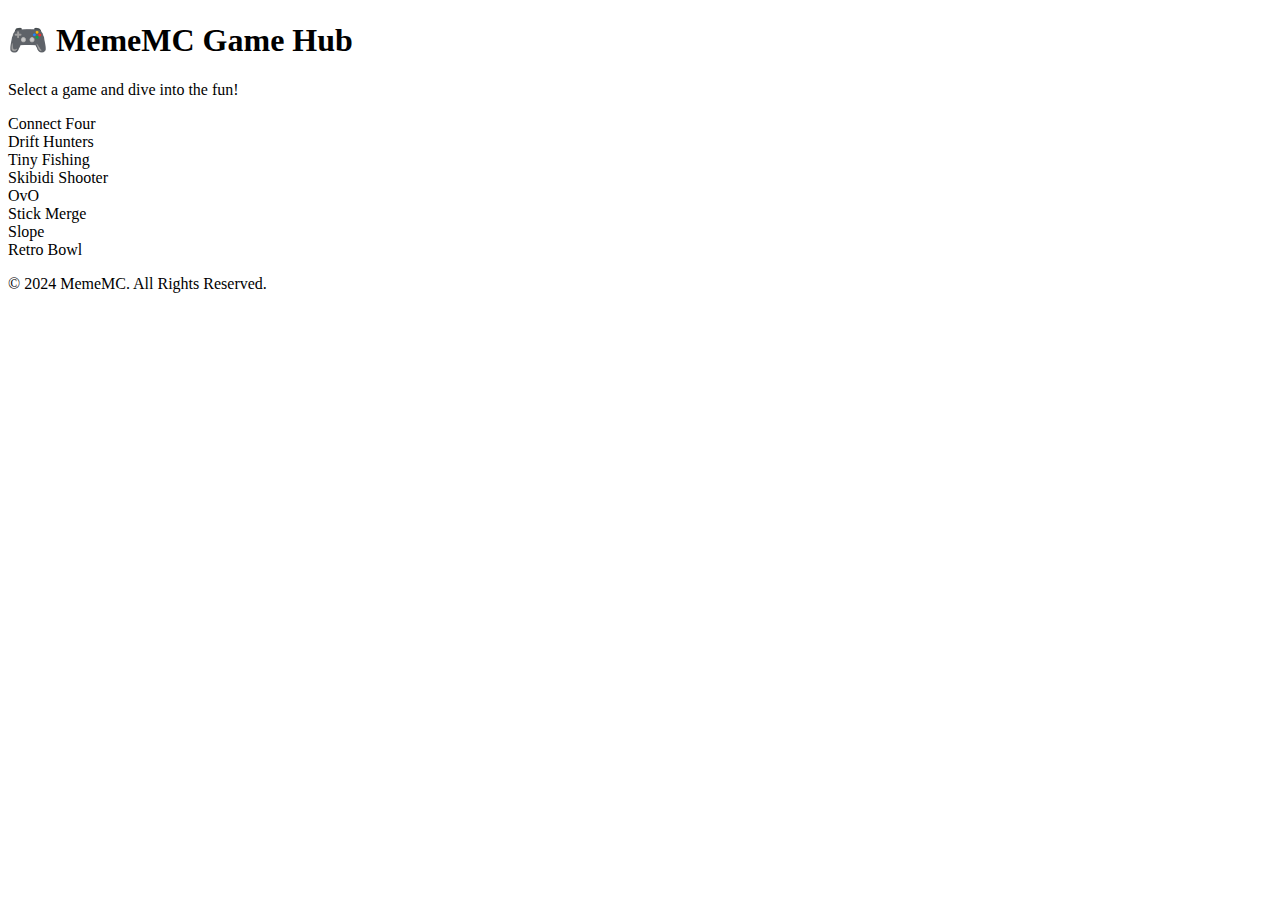
==== index.html @ 6400ff21 "Create index.html" ====
<!DOCTYPE html>
<html lang="en">
<head>
    <meta charset="UTF-8">
    <meta name="viewport" content="width=device-width, initial-scale=1.0">
    <title>MemeMC | Games</title>
    <link rel="stylesheet" href="css/styles.css">
    <link href="https://fonts.googleapis.com/css2?family=Poppins:wght@400;600&display=swap" rel="stylesheet">
</head>
<body>
    <div class="header">
        <h1>🎮 MemeMC Game Hub</h1>
        <p>Select a game and dive into the fun!</p>
    </div>

    <div class="game-gallery">
        <!-- Game Cards -->
        <div class="game-card" onclick="loadGame('game1')">
            <span class="game-title">Connect Four</span>
        </div>
        <div class="game-card" onclick="loadGame('game2')">
            <span class="game-title">Drift Hunters</span>
        </div>
        <div class="game-card" onclick="loadGame('game3')">
            <span class="game-title">Tiny Fishing</span>
        </div>
        <div class="game-card" onclick="loadGame('game4')">
            <span class="game-title">Skibidi Shooter</span>
        </div>
        <div class="game-card" onclick="loadGame('game5')">
            <span class="game-title">OvO</span>
        </div>
        <div class="game-card" onclick="loadGame('game6')">
            <span class="game-title">Stick Merge</span>
        </div>
        <div class="game-card" onclick="loadGame('game7')">
            <span class="game-title">Slope</span>
        </div>
        <div class="game-card" onclick="loadGame('game8')">
            <span class="game-title">Retro Bowl</span>
        </div>
    </div>

    <footer>
        <p>© 2024 MemeMC. All Rights Reserved.</p>
    </footer>

    <script src="js/main.js"></script>
</body>
</html>
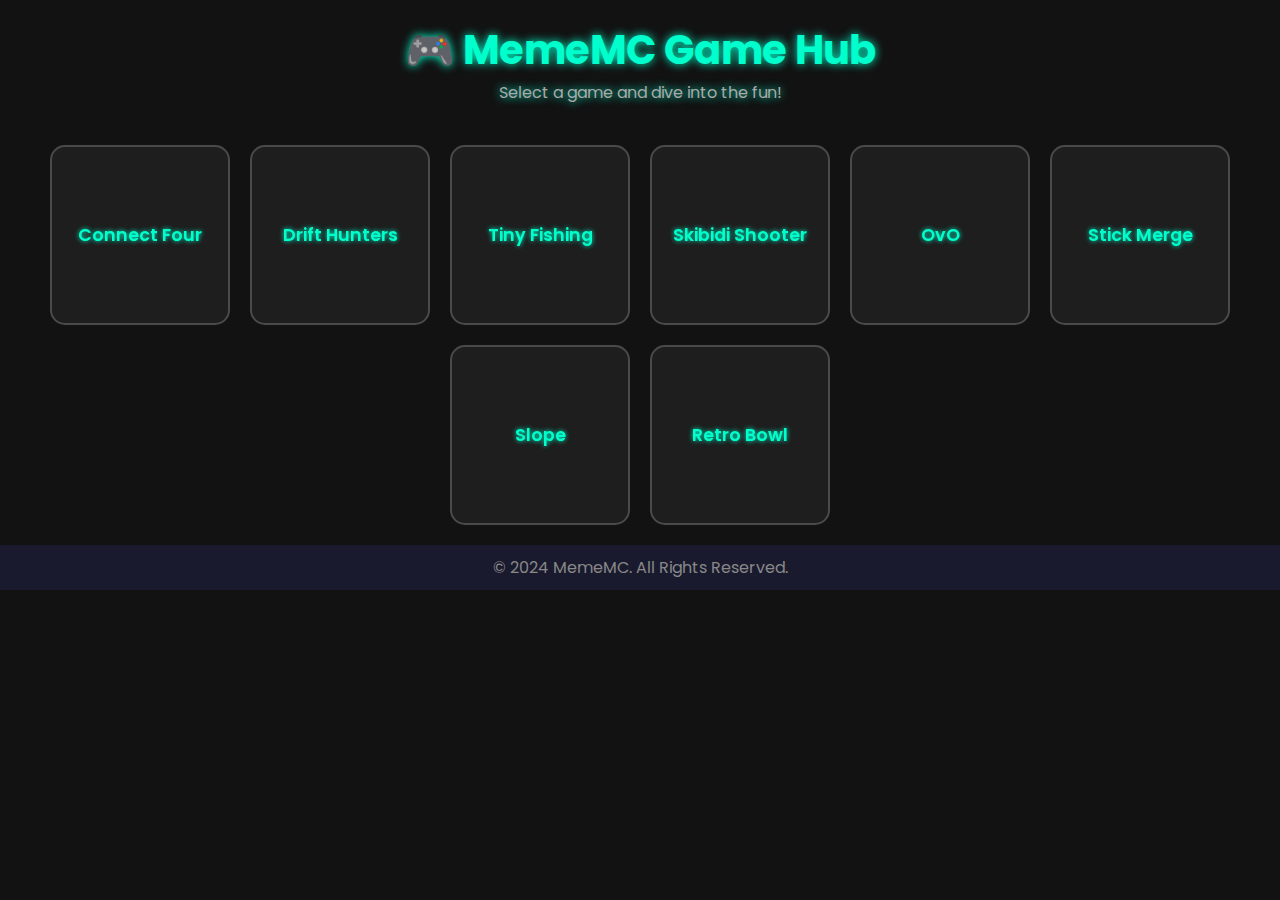
==== commit 20f0e33a: "Update index.html" ====
--- a/index.html
+++ b/index.html
@@ -4,7 +4,7 @@
     <meta charset="UTF-8">
     <meta name="viewport" content="width=device-width, initial-scale=1.0">
     <title>MemeMC | Games</title>
-    <link rel="stylesheet" href="css/styles.css">
+    <link rel="stylesheet" href="styles.css">
     <link href="https://fonts.googleapis.com/css2?family=Poppins:wght@400;600&display=swap" rel="stylesheet">
 </head>
 <body>
--- a/styles.css
+++ b/styles.css
@@ -0,0 +1,96 @@
+/* Import Font */
+@import url('https://fonts.googleapis.com/css2?family=Poppins:wght@400;600&display=swap');
+
+* {
+    margin: 0;
+    padding: 0;
+    box-sizing: border-box;
+}
+
+body {
+    font-family: 'Poppins', sans-serif;
+    background: #121212;
+    color: #ffffff;
+    text-align: center;
+}
+
+.header {
+    padding: 20px;
+    color: #00ffcc;
+    text-shadow: 0 0 10px #00ffcc;
+}
+
+.header h1 {
+    font-size: 2.5rem;
+}
+
+.header p {
+    color: #aaaaaa;
+}
+
+.game-gallery {
+    display: flex;
+    flex-wrap: wrap;
+    justify-content: center;
+    gap: 20px;
+    padding: 20px;
+}
+
+.game-card {
+    position: relative;
+    width: 180px;
+    height: 180px;
+    background: rgba(255, 255, 255, 0.05);
+    border: 2px solid rgba(255, 255, 255, 0.2);
+    border-radius: 15px;
+    display: flex;
+    align-items: center;
+    justify-content: center;
+    cursor: pointer;
+    transition: transform 0.3s, box-shadow 0.3s;
+    backdrop-filter: blur(10px);
+}
+
+.game-card:hover {
+    transform: scale(1.1);
+    box-shadow: 0 10px 20px rgba(0, 0, 0, 0.8);
+}
+
+.game-title {
+    position: absolute;
+    color: #00ffcc;
+    font-size: 1.1rem;
+    font-weight: 600;
+    text-shadow: 0 0 5px #00ffcc;
+    z-index: 2;
+}
+
+.game-container iframe {
+    width: 90vw;
+    height: 80vh;
+    border-radius: 15px;
+    box-shadow: 0 10px 30px rgba(0, 0, 0, 0.7);
+}
+
+.back-button {
+    margin-top: 20px;
+    padding: 10px 20px;
+    font-size: 1rem;
+    color: #00ffcc;
+    background: #1a1a2e;
+    border: 2px solid #00ffcc;
+    border-radius: 10px;
+    cursor: pointer;
+    transition: 0.3s;
+}
+
+.back-button:hover {
+    background: #00ffcc;
+    color: #1a1a2e;
+}
+
+footer {
+    padding: 10px;
+    background: #1a1a2e;
+    color: #888888;
+}
